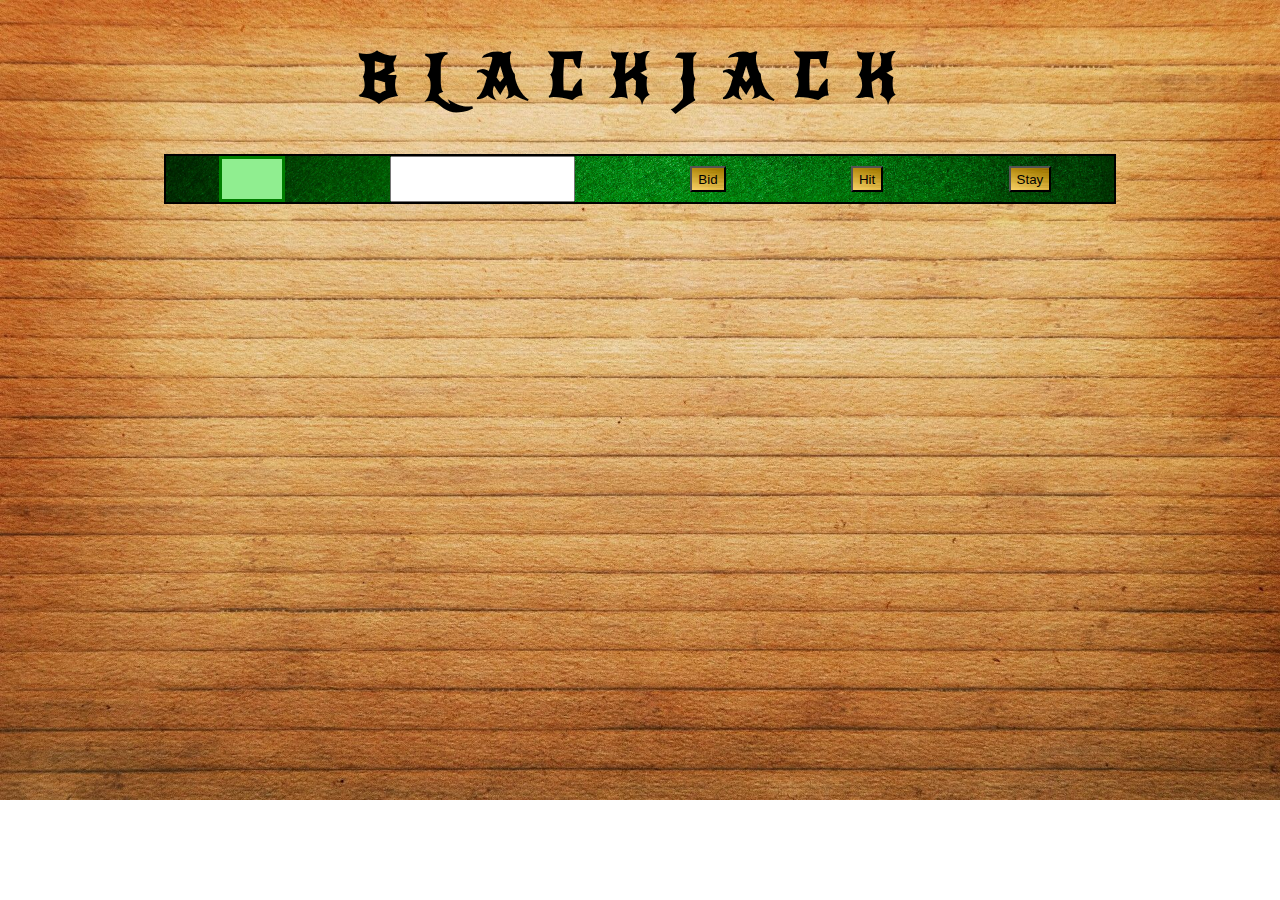
==== black-jack/index.html @ 33192a4c "buttons working" ====
<!DOCTYPE html>
<html lang="en" dir="ltr">
  <head>
    <meta charset="utf-8">
    <script src="https://code.jquery.com/jquery-3.3.1.min.js" charset="utf-8"></script>
    <script src="js/app.js" charset="utf-8"></script>
    <link rel="stylesheet" href="CSS/style.css">
    <link href="https://fonts.googleapis.com/css?family=New+Rocker" rel="stylesheet">
    <title>Blackjack-21</title>
  </head>
  <body>
    <h1>BLACKJACK</h1>
<!-- create a card table -->
<div class="flex-container">
<!-- create card placements -->
<div class = "flex-board">
<!-- create cards -->
  <!-- Hearts -->
<!-- <div class = "card-container">
  <div class = "card-red">
    <div class= "symbol-center">
      <div class = "symbol">
        &hearts;
      </div>
    </div>
    <div class ="value-container container-top">
      <div class="value-suit">
      &hearts;
      </div>
      <div class="value-number">
        A
      </div>
    </div>
    <div class ="value-container container-bottom">
      <div class="value-suit">
      &hearts;
      </div>
      <div class="value-number">
        A
      </div>
    </div>
  </div>
</div>
<div class = "card-container">
  <div class = "card-red">
    <div class= "symbol-center">
      <div class = "symbol">
        &hearts;
      </div>
    </div>
    <div class ="value-container container-top">
      <div class="value-suit">
      &hearts;
      </div>
      <div class="value-number">
        2
      </div>
    </div>
    <div class ="value-container container-bottom">
      <div class="value-suit">
      &hearts;
      </div>
      <div class="value-number">
        2
      </div>
    </div>
  </div>
</div>
<div class = "card-container">
  <div class = "card-red">
    <div class= "symbol-center">
      <div class = "symbol">
        &hearts;
      </div>
    </div>
    <div class ="value-container container-top">
      <div class="value-suit">
      &hearts;
      </div>
      <div class="value-number">
        3
      </div>
    </div>
    <div class ="value-container container-bottom">
      <div class="value-suit">
      &hearts;
      </div>
      <div class="value-number">
        3
      </div>
    </div>
  </div>
</div>
<div class = "card-container">
  <div class = "card-red">
    <div class= "symbol-center">
      <div class = "symbol">
        &hearts;
      </div>
    </div>
    <div class ="value-container container-top">
      <div class="value-suit">
      &hearts;
      </div>
      <div class="value-number">
        4
      </div>
    </div>
    <div class ="value-container container-bottom">
      <div class="value-suit">
      &hearts;
      </div>
      <div class="value-number">
        4
      </div>
    </div>
  </div>
</div>
<div class = "card-container">
  <div class = "card-red">
    <div class= "symbol-center">
      <div class = "symbol">
        &hearts;
      </div>
    </div>
    <div class ="value-container container-top">
      <div class="value-suit">
      &hearts;
      </div>
      <div class="value-number">
        5
      </div>
    </div>
    <div class ="value-container container-bottom">
      <div class="value-suit">
      &hearts;
      </div>
      <div class="value-number">
        5
      </div>
    </div>
  </div>
</div>
<div class = "card-container">
  <div class = "card-red">
    <div class= "symbol-center">
      <div class = "symbol">
        &hearts;
      </div>
    </div>
    <div class ="value-container container-top">
      <div class="value-suit">
      &hearts;
      </div>
      <div class="value-number">
        6
      </div>
    </div>
    <div class ="value-container container-bottom">
      <div class="value-suit">
      &hearts;
      </div>
      <div class="value-number">
        6
      </div>
    </div>
  </div>
</div>
<div class = "card-container">
  <div class = "card-red">
    <div class= "symbol-center">
      <div class = "symbol">
        &hearts;
      </div>
    </div>
    <div class ="value-container container-top">
      <div class="value-suit">
      &hearts;
      </div>
      <div class="value-number">
        7
      </div>
    </div>
    <div class ="value-container container-bottom">
      <div class="value-suit">
      &hearts;
      </div>
      <div class="value-number">
        7
      </div>
    </div>
  </div>
</div>
<div class = "card-container">
  <div class = "card-red">
    <div class= "symbol-center">
      <div class = "symbol">
        &hearts;
      </div>
    </div>
    <div class ="value-container container-top">
      <div class="value-suit">
      &hearts;
      </div>
      <div class="value-number">
        8
      </div>
    </div>
    <div class ="value-container container-bottom">
      <div class="value-suit">
      &hearts;
      </div>
      <div class="value-number">
        8
      </div>
    </div>
  </div>
</div>
<div class = "card-container">
  <div class = "card-red">
    <div class= "symbol-center">
      <div class = "symbol">
        &hearts;
      </div>
    </div>
    <div class ="value-container container-top">
      <div class="value-suit">
      &hearts;
      </div>
      <div class="value-number">
        9
      </div>
    </div>
    <div class ="value-container container-bottom">
      <div class="value-suit">
      &hearts;
      </div>
      <div class="value-number">
        9
      </div>
    </div>
  </div>
</div>
<div class = "card-container">
  <div class = "card-red">
    <div class= "symbol-center">
      <div class = "symbol">
        &hearts;
      </div>
    </div>
    <div class ="value-container container-top">
      <div class="value-suit num-10">
      &hearts;
      </div>
      <div class="value-number">
        10
      </div>
    </div>
    <div class ="value-container container-bottom">
      <div class="value-suit num-10">
      &hearts;
      </div>
      <div class="value-number">
        10
      </div>
    </div>
  </div>
</div>
<div class = "card-container">
  <div class = "card-red">
    <div class= "symbol-center">
      <div class = "symbol">
        &hearts;
      </div>
    </div>
    <div class ="value-container container-top">
      <div class="value-suit num-face">
      &hearts;
      </div>
      <div class="value-number">
        J
      </div>
    </div>
    <div class ="value-container container-bottom">
      <div class="value-suit num-face">
      &hearts;
      </div>
      <div class="value-number">
        J
      </div>
    </div>
  </div>
</div>
<div class = "card-container">
  <div class = "card-red">
    <div class= "symbol-center">
      <div class = "symbol">
        &hearts;
      </div>
    </div>
    <div class ="value-container container-top">
      <div class="value-suit num-face">
      &hearts;
      </div>
      <div class="value-number">
        Q
      </div>
    </div>
    <div class ="value-container container-bottom">
      <div class="value-suit num-face">
      &hearts;
      </div>
      <div class="value-number">
        Q
      </div>
    </div>
  </div>
</div>
<div class = "card-container">
  <div class = "card-red">
    <div class= "symbol-center">
      <div class = "symbol">
        &hearts;
      </div>
    </div>
    <div class ="value-container container-top">
      <div class="value-suit num-face">
      &hearts;
      </div>
      <div class="value-number">
        K
      </div>
    </div>
    <div class ="value-container container-bottom">
      <div class="value-suit num-face">
      &hearts;
      </div>
      <div class="value-number">
        K
      </div>
    </div>
  </div>
</div>
</div>
    Diamonds
<div class = "card-container">
  <div class = "card-red">
    <div class= "symbol-center">
      <div class = "symbol">
        &diams;
      </div>
    </div>
    <div class ="value-container container-top">
      <div class="value-suit num-face">
      &diams;
      </div>
      <div class="value-number">
        K
      </div>
    </div>
    <div class ="value-container container-bottom">
      <div class="value-suit num-face">
      &diams;
      </div>
      <div class="value-number">
        K
      </div>
    </div>
  </div>
</div>
</div>
<div class = "card-container">
  <div class = "card-red">
    <div class= "symbol-center">
      <div class = "symbol">
        &diams;
      </div>
    </div>
    <div class ="value-container container-top">
      <div class="value-suit num-face">
      &diams;
      </div>
      <div class="value-number">
        Q
      </div>
    </div>
    <div class ="value-container container-bottom">
      <div class="value-suit num-face">
      &diams;
      </div>
      <div class="value-number">
        Q
      </div>
    </div>
  </div>
</div>
</div>
<div class = "card-container">
  <div class = "card-red">
    <div class= "symbol-center">
      <div class = "symbol">
        &diams;
      </div>
    </div>
    <div class ="value-container container-top">
      <div class="value-suit num-face">
      &diams;
      </div>
      <div class="value-number">
        J
      </div>
    </div>
    <div class ="value-container container-bottom">
      <div class="value-suit num-face">
      &diams;
      </div>
      <div class="value-number">
        J
      </div>
    </div>
  </div>
</div>
</div>
<div class = "card-container">
  <div class = "card-red">
    <div class= "symbol-center">
      <div class = "symbol">
        &diams;
      </div>
    </div>
    <div class ="value-container container-top">
      <div class="value-suit num-10">
      &diams;
      </div>
      <div class="value-number">
        10
      </div>
    </div>
    <div class ="value-container container-bottom">
      <div class="value-suit num-10">
      &diams;
      </div>
      <div class="value-number">
        10
      </div>
    </div>
  </div>
</div>
</div>
<div class = "card-container">
  <div class = "card-red">
    <div class= "symbol-center">
      <div class = "symbol">
        &diams;
      </div>
    </div>
    <div class ="value-container container-top">
      <div class="value-suit">
      &diams;
      </div>
      <div class="value-number">
        9
      </div>
    </div>
    <div class ="value-container container-bottom">
      <div class="value-suit">
      &diams;
      </div>
      <div class="value-number">
        9
      </div>
    </div>
  </div>
</div>
<div class = "card-container">
  <div class = "card-red">
    <div class= "symbol-center">
      <div class = "symbol">
        &diams;
      </div>
    </div>
    <div class ="value-container container-top">
      <div class="value-suit">
      &diams;
      </div>
      <div class="value-number">
        8
      </div>
    </div>
    <div class ="value-container container-bottom">
      <div class="value-suit">
      &diams;
      </div>
      <div class="value-number">
        8
      </div>
    </div>
  </div>
</div>
<div class = "card-container">
  <div class = "card-red">
    <div class= "symbol-center">
      <div class = "symbol">
        &diams;
      </div>
    </div>
    <div class ="value-container container-top">
      <div class="value-suit">
      &diams;
      </div>
      <div class="value-number">
        7
      </div>
    </div>
    <div class ="value-container container-bottom">
      <div class="value-suit">
      &diams;
      </div>
      <div class="value-number">
        7
      </div>
    </div>
  </div>
</div>
<div class = "card-container">
  <div class = "card-red">
    <div class= "symbol-center">
      <div class = "symbol">
        &diams;
      </div>
    </div>
    <div class ="value-container container-top">
      <div class="value-suit">
      &diams;
      </div>
      <div class="value-number">
        6
      </div>
    </div>
    <div class ="value-container container-bottom">
      <div class="value-suit">
      &diams;
      </div>
      <div class="value-number">
        6
      </div>
    </div>
  </div>
</div>
<div class = "card-container">
  <div class = "card-red">
    <div class= "symbol-center">
      <div class = "symbol">
        &diams;
      </div>
    </div>
    <div class ="value-container container-top">
      <div class="value-suit">
      &diams;
      </div>
      <div class="value-number">
        5
      </div>
    </div>
    <div class ="value-container container-bottom">
      <div class="value-suit">
      &diams;
      </div>
      <div class="value-number">
        5
      </div>
    </div>
  </div>
</div>
<div class = "card-container">
  <div class = "card-red">
    <div class= "symbol-center">
      <div class = "symbol">
        &diams;
      </div>
    </div>
    <div class ="value-container container-top">
      <div class="value-suit">
      &diams;
      </div>
      <div class="value-number">
        4
      </div>
    </div>
    <div class ="value-container container-bottom">
      <div class="value-suit">
      &diams;
      </div>
      <div class="value-number">
        4
      </div>
    </div>
  </div>
</div>
<div class = "card-container">
  <div class = "card-red">
    <div class= "symbol-center">
      <div class = "symbol">
        &diams;
      </div>
    </div>
    <div class ="value-container container-top">
      <div class="value-suit">
      &diams;
      </div>
      <div class="value-number">
        3
      </div>
    </div>
    <div class ="value-container container-bottom">
      <div class="value-suit">
      &diams;
      </div>
      <div class="value-number">
        3
      </div>
    </div>
  </div>
</div>
<div class = "card-container">
  <div class = "card-red">
    <div class= "symbol-center">
      <div class = "symbol">
        &diams;
      </div>
    </div>
    <div class ="value-container container-top">
      <div class="value-suit">
      &diams;
      </div>
      <div class="value-number">
        2
      </div>
    </div>
    <div class ="value-container container-bottom">
      <div class="value-suit">
      &diams;
      </div>
      <div class="value-number">
        2
      </div>
    </div>
  </div>
</div>
<div class = "card-container">
  <div class = "card-red">
    <div class= "symbol-center">
      <div class = "symbol">
        &diams;
      </div>
    </div>
    <div class ="value-container container-top">
      <div class="value-suit">
      &diams;
      </div>
      <div class="value-number">
        A
      </div>
    </div>
    <div class ="value-container container-bottom">
      <div class="value-suit">
      &diams;
      </div>
      <div class="value-number">
        A
      </div>
    </div>
  </div>
</div>
Clubs
<div class = "card-container">
  <div class = "card-black">
    <div class= "symbol-center">
      <div class = "symbol">
        &clubs;
      </div>
    </div>
    <div class ="value-container container-top">
      <div class="value-suit num-face">
      &clubs;
      </div>
      <div class="value-number">
        K
      </div>
    </div>
    <div class ="value-container container-bottom">
      <div class="value-suit num-face">
      &clubs;
      </div>
      <div class="value-number">
        K
      </div>
    </div>
  </div>
</div>
</div>
<div class = "card-container">
  <div class = "card-black">
    <div class= "symbol-center">
      <div class = "symbol">
        &clubs;
      </div>
    </div>
    <div class ="value-container container-top">
      <div class="value-suit num-face">
      &clubs;
      </div>
      <div class="value-number">
        Q
      </div>
    </div>
    <div class ="value-container container-bottom">
      <div class="value-suit num-face">
      &clubs;
      </div>
      <div class="value-number">
        Q
      </div>
    </div>
  </div>
</div>
</div>
<div class = "card-container">
  <div class = "card-black">
    <div class= "symbol-center">
      <div class = "symbol">
        &clubs;
      </div>
    </div>
    <div class ="value-container container-top">
      <div class="value-suit num-face">
      &clubs;
      </div>
      <div class="value-number">
        J
      </div>
    </div>
    <div class ="value-container container-bottom">
      <div class="value-suit num-face">
      &clubs;
      </div>
      <div class="value-number">
        J
      </div>
    </div>
  </div>
</div>
</div>
<div class = "card-container">
  <div class = "card-black">
    <div class= "symbol-center">
      <div class = "symbol">
        &clubs;
      </div>
    </div>
    <div class ="value-container container-top">
      <div class="value-suit num-10">
        &clubs;
      </div>
      <div class="value-number">
        10
      </div>
    </div>
    <div class ="value-container container-bottom">
      <div class="value-suit num-10">
      &clubs;
      </div>
      <div class="value-number">
        10
      </div>
    </div>
  </div>
</div>
</div>
<div class = "card-container">
  <div class = "card-black">
    <div class= "symbol-center">
      <div class = "symbol">
        &clubs;
      </div>
    </div>
    <div class ="value-container container-top">
      <div class="value-suit">
      &clubs;
      </div>
      <div class="value-number">
        9
      </div>
    </div>
    <div class ="value-container container-bottom">
      <div class="value-suit">
      &clubs;
      </div>
      <div class="value-number">
        9
      </div>
    </div>
  </div>
</div>
<div class = "card-container">
  <div class = "card-black">
    <div class= "symbol-center">
      <div class = "symbol">
        &clubs;
      </div>
    </div>
    <div class ="value-container container-top">
      <div class="value-suit">
        &clubs;
      </div>
      <div class="value-number">
        8
      </div>
    </div>
    <div class ="value-container container-bottom">
      <div class="value-suit">
      &clubs;
      </div>
      <div class="value-number">
        8
      </div>
    </div>
  </div>
</div>
<div class = "card-container">
  <div class = "card-black">
    <div class= "symbol-center">
      <div class = "symbol">
        &clubs;
      </div>
    </div>
    <div class ="value-container container-top">
      <div class="value-suit">
      &clubs;
      </div>
      <div class="value-number">
        7
      </div>
    </div>
    <div class ="value-container container-bottom">
      <div class="value-suit">
      &clubs;
      </div>
      <div class="value-number">
        7
      </div>
    </div>
  </div>
</div>
<div class = "card-container">
  <div class = "card-black">
    <div class= "symbol-center">
      <div class = "symbol">
        &clubs;
      </div>
    </div>
    <div class ="value-container container-top">
      <div class="value-suit">
      &clubs;
      </div>
      <div class="value-number">
        6
      </div>
    </div>
    <div class ="value-container container-bottom">
      <div class="value-suit">
      &clubs;
      </div>
      <div class="value-number">
        6
      </div>
    </div>
  </div>
</div>
<div class = "card-container">
  <div class = "card-black">
    <div class= "symbol-center">
      <div class = "symbol">
        &clubs;
      </div>
    </div>
    <div class ="value-container container-top">
      <div class="value-suit">
      &clubs;
      </div>
      <div class="value-number">
        5
      </div>
    </div>
    <div class ="value-container container-bottom">
      <div class="value-suit">
      &clubs;
      </div>
      <div class="value-number">
        5
      </div>
    </div>
  </div>
</div>
<div class = "card-container">
  <div class = "card-black">
    <div class= "symbol-center">
      <div class = "symbol">
        &clubs;
      </div>
    </div>
    <div class ="value-container container-top">
      <div class="value-suit">
      &clubs;
      </div>
      <div class="value-number">
        4
      </div>
    </div>
    <div class ="value-container container-bottom">
      <div class="value-suit">
      &clubs;
      </div>
      <div class="value-number">
        4
      </div>
    </div>
  </div>
</div>
<div class = "card-container">
  <div class = "card-black">
    <div class= "symbol-center">
      <div class = "symbol">
        &clubs;
      </div>
    </div>
    <div class ="value-container container-top">
      <div class="value-suit">
      &clubs;
      </div>
      <div class="value-number">
        3
      </div>
    </div>
    <div class ="value-container container-bottom">
      <div class="value-suit">
      &clubs;
      </div>
      <div class="value-number">
        3
      </div>
    </div>
  </div>
</div>
<div class = "card-container">
  <div class = "card-black">
    <div class= "symbol-center">
      <div class = "symbol">
        &clubs;
      </div>
    </div>
    <div class ="value-container container-top">
      <div class="value-suit">
      &clubs;
      </div>
      <div class="value-number">
        2
      </div>
    </div>
    <div class ="value-container container-bottom">
      <div class="value-suit">
      &clubs;
      </div>
      <div class="value-number">
        2
      </div>
    </div>
  </div>
</div>
<div class = "card-container">
  <div class = "card-black">
    <div class= "symbol-center">
      <div class = "symbol">
        &clubs;
      </div>
    </div>
    <div class ="value-container container-top">
      <div class="value-suit">
      &clubs;
      </div>
      <div class="value-number">
        A
      </div>
    </div>
    <div class ="value-container container-bottom">
      <div class="value-suit">
      &clubs;
      </div>
      <div class="value-number">
        A
      </div>
    </div>
  </div>
</div>
Spades
<div class = "card-container">
  <div class = "card-black">
    <div class= "symbol-center">
      <div class = "symbol">
        &spades;
      </div>
    </div>
    <div class ="value-container container-top">
      <div class="value-suit num-face">
      &spades;
      </div>
      <div class="value-number">
        K
      </div>
    </div>
    <div class ="value-container container-bottom">
      <div class="value-suit num-face">
      &spades;
      </div>
      <div class="value-number">
        K
      </div>
    </div>
  </div>
</div>
</div>
<div class = "card-container">
  <div class = "card-black">
    <div class= "symbol-center">
      <div class = "symbol">
        &spades;
      </div>
    </div>
    <div class ="value-container container-top">
      <div class="value-suit num-face">
      &spades;
      </div>
      <div class="value-number">
        Q
      </div>
    </div>
    <div class ="value-container container-bottom">
      <div class="value-suit num-face">
      &spades;
      </div>
      <div class="value-number">
        Q
      </div>
    </div>
  </div>
</div>
</div>
<div class = "card-container">
  <div class = "card-black">
    <div class= "symbol-center">
      <div class = "symbol">
        &spades;
      </div>
    </div>
    <div class ="value-container container-top">
      <div class="value-suit num-face">
      &spades;
      </div>
      <div class="value-number">
        J
      </div>
    </div>
    <div class ="value-container container-bottom">
      <div class="value-suit num-face">
      &spades;
      </div>
      <div class="value-number">
        J
      </div>
    </div>
  </div>
</div>
</div>
<div class = "card-container">
  <div class = "card-black">
    <div class= "symbol-center">
      <div class = "symbol">
        &spades;
      </div>
    </div>
    <div class ="value-container container-top">
      <div class="value-suit num-10">
        &spades;
      </div>
      <div class="value-number">
        10
      </div>
    </div>
    <div class ="value-container container-bottom">
      <div class="value-suit num-10">
      &spades;
      </div>
      <div class="value-number">
        10
      </div>
    </div>
  </div>
</div>
</div>
<div class = "card-container">
  <div class = "card-black">
    <div class= "symbol-center">
      <div class = "symbol">
        &spades;
      </div>
    </div>
    <div class ="value-container container-top">
      <div class="value-suit">
      &spades;
      </div>
      <div class="value-number">
        9
      </div>
    </div>
    <div class ="value-container container-bottom">
      <div class="value-suit">
      &spades;
      </div>
      <div class="value-number">
        9
      </div>
    </div>
  </div>
</div>
<div class = "card-container">
  <div class = "card-black">
    <div class= "symbol-center">
      <div class = "symbol">
        &spades;
      </div>
    </div>
    <div class ="value-container container-top">
      <div class="value-suit">
        &spades;
      </div>
      <div class="value-number">
        8
      </div>
    </div>
    <div class ="value-container container-bottom">
      <div class="value-suit">
      &spades;
      </div>
      <div class="value-number">
        8
      </div>
    </div>
  </div>
</div>
<div class = "card-container">
  <div class = "card-black">
    <div class= "symbol-center">
      <div class = "symbol">
        &spades;
      </div>
    </div>
    <div class ="value-container container-top">
      <div class="value-suit">
      &spades;
      </div>
      <div class="value-number">
        7
      </div>
    </div>
    <div class ="value-container container-bottom">
      <div class="value-suit">
      &spades;
      </div>
      <div class="value-number">
        7
      </div>
    </div>
  </div>
</div>
<div class = "card-container">
  <div class = "card-black">
    <div class= "symbol-center">
      <div class = "symbol">
        &spades;
      </div>
    </div>
    <div class ="value-container container-top">
      <div class="value-suit">
      &spades;
      </div>
      <div class="value-number">
        6
      </div>
    </div>
    <div class ="value-container container-bottom">
      <div class="value-suit">
      &spades;
      </div>
      <div class="value-number">
        6
      </div>
    </div>
  </div>
</div>
<div class = "card-container">
  <div class = "card-black">
    <div class= "symbol-center">
      <div class = "symbol">
        &spades;
      </div>
    </div>
    <div class ="value-container container-top">
      <div class="value-suit">
      &spades;
      </div>
      <div class="value-number">
        5
      </div>
    </div>
    <div class ="value-container container-bottom">
      <div class="value-suit">
      &spades;
      </div>
      <div class="value-number">
        5
      </div>
    </div>
  </div>
</div>
<div class = "card-container">
  <div class = "card-black">
    <div class= "symbol-center">
      <div class = "symbol">
        &spades;
      </div>
    </div>
    <div class ="value-container container-top">
      <div class="value-suit">
      &spades;
      </div>
      <div class="value-number">
        4
      </div>
    </div>
    <div class ="value-container container-bottom">
      <div class="value-suit">
      &spades;
      </div>
      <div class="value-number">
        4
      </div>
    </div>
  </div>
</div>
<div class = "card-container">
  <div class = "card-black">
    <div class= "symbol-center">
      <div class = "symbol">
        &spades;
      </div>
    </div>
    <div class ="value-container container-top">
      <div class="value-suit">
      &spades;
      </div>
      <div class="value-number">
        3
      </div>
    </div>
    <div class ="value-container container-bottom">
      <div class="value-suit">
      &spades;
      </div>
      <div class="value-number">
        3
      </div>
    </div>
  </div>
</div>
<div class = "card-container">
  <div class = "card-black">
    <div class= "symbol-center">
      <div class = "symbol">
        &spades;
      </div>
    </div>
    <div class ="value-container container-top">
      <div class="value-suit">
      &spades;
      </div>
      <div class="value-number">
        2
      </div>
    </div>
    <div class ="value-container container-bottom">
      <div class="value-suit">
      &spades;
      </div>
      <div class="value-number">
        2
      </div>
    </div>
  </div>
</div>
<div class = "card-container">
  <div class = "card-black">
    <div class= "symbol-center">
      <div class = "symbol">
        &spades;
      </div>
    </div>
    <div class ="value-container container-top">
      <div class="value-suit">
      &spades;
      </div>
      <div class="value-number">
        A
      </div>
    </div>
    <div class ="value-container container-bottom">
      <div class="value-suit">
      &spades;
      </div>
      <div class="value-number">
        A
      </div>
    </div>
  </div>
</div>
</div>
</div> -->

    <!-- create money box -->
  <div class = "bank">
    <div id = "bank-box">
    </div>
  </div>
    <!-- create numerical text box -->
 <input type="number" min="1" id="bid-box"/>
    <!-- create bid button, hit button, stay button -->
  <button id="bid-btn">Bid</button> <button id="hit-btn">Hit</button> <button id="stay-btn">Stay</button>


  </body>
</html>
---- black-jack/CSS/style.css ----
body {
  background-image: url("images/wood.jpg");
  background-position: auto;
  background-repeat: no-repeat;
  background-size: cover;
}

h1 {
  font-family: 'New Rocker', cursive;
  font-size: 60px;
  text-align: center;
  color: black;
  letter-spacing: 25px;
  }

.flex-container {
  height: 75%;
  width: 75%;
  display: flex;
  background-image: url("images/tabletop.jpg");
  background-position: auto;
  background-repeat: no-repeat;
  background-size: cover;
  border: 2px solid;
  margin: auto;
}
.card-placement {
  width: 120px;
  height: 190px;
  border: 3px solid;
  border-color: black;
  display: flex;
  padding: auto;
  margin: 25px auto;
  background-image: url("images/goldcard.png");
  background-size: cover;
  background-position: auto;
  background-repeat: no-repeat;
  background-origin: padding-box;
  border-radius: 12.5px;
}

.flex-board {
  height: 100%;
  width: 1100px;
  padding: auto;
  margin: 0 auto;
  display: flex;
  flex-wrap: wrap;
  justify-content: space-around;
}

button {
  margin: 10px;
  background-image: url("images/gold2.jpg");
}

.card-container {
    position: absolute;
    top: 200px;
    left: 200px;
    background-color: white;
}

.card-red {
  width: 120px;
  height: 190px;
  border: 3px solid;
  border-color: black;
  border-radius: 12.5px;
  box-shadow: 2px 2px 1px black;
  background-image: url("images/gold2.jpg");
  background-position: center;
  background-repeat: no-repeat;
  background-size:cover;
  color: darkred;
}

.card-black {
  width: 120px;
  height: 190px;
  border: 3px solid;
  border-color: black;
  border-radius: 12.5px;
  box-shadow: 2px 2px 1px black;
  background-image: url("images/gold2.jpg");
  background-position: center;
  background-repeat: no-repeat;
  background-size:cover;
  color: black;
}

.symbol-center {
  width: 100px;
  height: 100px;
  position: absolute;
  left: 14px;
  top: 40px;
  size: 20px;
}

.symbol {
  font-size: 100px;
  text-align: center;
}

.value-container {

  position: absolute;
  width: 40px;
}

.container-top {
  top: 15px;
  left: 15px;
}

.container-bottom {
  bottom: 15px;
  right: 15px;
  transform: rotate(180deg);
}

.value-suit {
left: 20px;
position: absolute;
font-size: 20px;
}

.num-10{
  left: 35px;
  position: absolute;
  font-size: 20px;
}

.num-face {
  left: 25px;
  position: absolute;
  font-size: 20px;
}

.value-number {
  font-family: 'New Rocker', cursive;
  left: 0px;
  position: absolute;
  font-size: 35px;
}

.bank {
  border: 3px solid green;
  height: 40px;
  width: 60px;
}

#bank-box {
  height: 40px;
  width: 60px;
  background-color: lightgreen;
}
/* use animation to deal cards through,
prompt for how to play game,
*/
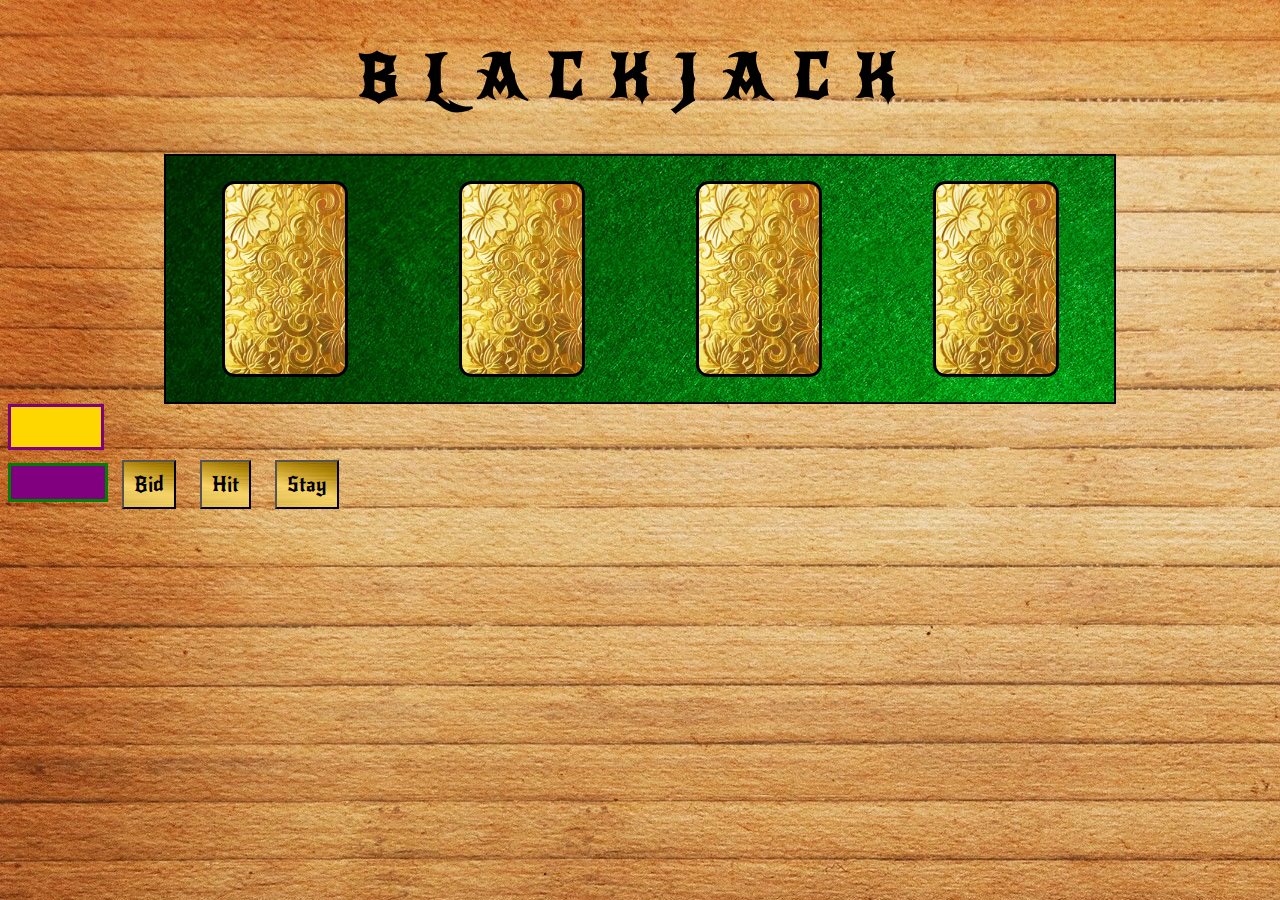
==== commit 08073627: "added style and bid button to work" ====
--- a/black-jack/index.html
+++ b/black-jack/index.html
@@ -13,1337 +13,27 @@
 <!-- create a card table -->
 <div class="flex-container">
 <!-- create card placements -->
-<div class = "flex-board">
+  <div class = "flex-board">
 <!-- create cards -->
-  <!-- Hearts -->
-<!-- <div class = "card-container">
-  <div class = "card-red">
-    <div class= "symbol-center">
-      <div class = "symbol">
-        &hearts;
-      </div>
-    </div>
-    <div class ="value-container container-top">
-      <div class="value-suit">
-      &hearts;
-      </div>
-      <div class="value-number">
-        A
-      </div>
-    </div>
-    <div class ="value-container container-bottom">
-      <div class="value-suit">
-      &hearts;
-      </div>
-      <div class="value-number">
-        A
-      </div>
+    <div class = "card-heart"></div>
+    <div class = "card-diamond"></div>
+    <div class = "card-spade"></div>
+    <div class = "card-club"></div>
+
     </div>
   </div>
 </div>
-<div class = "card-container">
-  <div class = "card-red">
-    <div class= "symbol-center">
-      <div class = "symbol">
-        &hearts;
-      </div>
-    </div>
-    <div class ="value-container container-top">
-      <div class="value-suit">
-      &hearts;
-      </div>
-      <div class="value-number">
-        2
-      </div>
-    </div>
-    <div class ="value-container container-bottom">
-      <div class="value-suit">
-      &hearts;
-      </div>
-      <div class="value-number">
-        2
-      </div>
-    </div>
-  </div>
-</div>
-<div class = "card-container">
-  <div class = "card-red">
-    <div class= "symbol-center">
-      <div class = "symbol">
-        &hearts;
-      </div>
-    </div>
-    <div class ="value-container container-top">
-      <div class="value-suit">
-      &hearts;
-      </div>
-      <div class="value-number">
-        3
-      </div>
-    </div>
-    <div class ="value-container container-bottom">
-      <div class="value-suit">
-      &hearts;
-      </div>
-      <div class="value-number">
-        3
-      </div>
-    </div>
-  </div>
-</div>
-<div class = "card-container">
-  <div class = "card-red">
-    <div class= "symbol-center">
-      <div class = "symbol">
-        &hearts;
-      </div>
-    </div>
-    <div class ="value-container container-top">
-      <div class="value-suit">
-      &hearts;
-      </div>
-      <div class="value-number">
-        4
-      </div>
-    </div>
-    <div class ="value-container container-bottom">
-      <div class="value-suit">
-      &hearts;
-      </div>
-      <div class="value-number">
-        4
-      </div>
-    </div>
-  </div>
-</div>
-<div class = "card-container">
-  <div class = "card-red">
-    <div class= "symbol-center">
-      <div class = "symbol">
-        &hearts;
-      </div>
-    </div>
-    <div class ="value-container container-top">
-      <div class="value-suit">
-      &hearts;
-      </div>
-      <div class="value-number">
-        5
-      </div>
-    </div>
-    <div class ="value-container container-bottom">
-      <div class="value-suit">
-      &hearts;
-      </div>
-      <div class="value-number">
-        5
-      </div>
-    </div>
-  </div>
-</div>
-<div class = "card-container">
-  <div class = "card-red">
-    <div class= "symbol-center">
-      <div class = "symbol">
-        &hearts;
-      </div>
-    </div>
-    <div class ="value-container container-top">
-      <div class="value-suit">
-      &hearts;
-      </div>
-      <div class="value-number">
-        6
-      </div>
-    </div>
-    <div class ="value-container container-bottom">
-      <div class="value-suit">
-      &hearts;
-      </div>
-      <div class="value-number">
-        6
-      </div>
-    </div>
-  </div>
-</div>
-<div class = "card-container">
-  <div class = "card-red">
-    <div class= "symbol-center">
-      <div class = "symbol">
-        &hearts;
-      </div>
-    </div>
-    <div class ="value-container container-top">
-      <div class="value-suit">
-      &hearts;
-      </div>
-      <div class="value-number">
-        7
-      </div>
-    </div>
-    <div class ="value-container container-bottom">
-      <div class="value-suit">
-      &hearts;
-      </div>
-      <div class="value-number">
-        7
-      </div>
-    </div>
-  </div>
-</div>
-<div class = "card-container">
-  <div class = "card-red">
-    <div class= "symbol-center">
-      <div class = "symbol">
-        &hearts;
-      </div>
-    </div>
-    <div class ="value-container container-top">
-      <div class="value-suit">
-      &hearts;
-      </div>
-      <div class="value-number">
-        8
-      </div>
-    </div>
-    <div class ="value-container container-bottom">
-      <div class="value-suit">
-      &hearts;
-      </div>
-      <div class="value-number">
-        8
-      </div>
-    </div>
-  </div>
-</div>
-<div class = "card-container">
-  <div class = "card-red">
-    <div class= "symbol-center">
-      <div class = "symbol">
-        &hearts;
-      </div>
-    </div>
-    <div class ="value-container container-top">
-      <div class="value-suit">
-      &hearts;
-      </div>
-      <div class="value-number">
-        9
-      </div>
-    </div>
-    <div class ="value-container container-bottom">
-      <div class="value-suit">
-      &hearts;
-      </div>
-      <div class="value-number">
-        9
-      </div>
-    </div>
-  </div>
-</div>
-<div class = "card-container">
-  <div class = "card-red">
-    <div class= "symbol-center">
-      <div class = "symbol">
-        &hearts;
-      </div>
-    </div>
-    <div class ="value-container container-top">
-      <div class="value-suit num-10">
-      &hearts;
-      </div>
-      <div class="value-number">
-        10
-      </div>
-    </div>
-    <div class ="value-container container-bottom">
-      <div class="value-suit num-10">
-      &hearts;
-      </div>
-      <div class="value-number">
-        10
-      </div>
-    </div>
-  </div>
-</div>
-<div class = "card-container">
-  <div class = "card-red">
-    <div class= "symbol-center">
-      <div class = "symbol">
-        &hearts;
-      </div>
-    </div>
-    <div class ="value-container container-top">
-      <div class="value-suit num-face">
-      &hearts;
-      </div>
-      <div class="value-number">
-        J
-      </div>
-    </div>
-    <div class ="value-container container-bottom">
-      <div class="value-suit num-face">
-      &hearts;
-      </div>
-      <div class="value-number">
-        J
-      </div>
-    </div>
-  </div>
-</div>
-<div class = "card-container">
-  <div class = "card-red">
-    <div class= "symbol-center">
-      <div class = "symbol">
-        &hearts;
-      </div>
-    </div>
-    <div class ="value-container container-top">
-      <div class="value-suit num-face">
-      &hearts;
-      </div>
-      <div class="value-number">
-        Q
-      </div>
-    </div>
-    <div class ="value-container container-bottom">
-      <div class="value-suit num-face">
-      &hearts;
-      </div>
-      <div class="value-number">
-        Q
-      </div>
-    </div>
-  </div>
-</div>
-<div class = "card-container">
-  <div class = "card-red">
-    <div class= "symbol-center">
-      <div class = "symbol">
-        &hearts;
-      </div>
-    </div>
-    <div class ="value-container container-top">
-      <div class="value-suit num-face">
-      &hearts;
-      </div>
-      <div class="value-number">
-        K
-      </div>
-    </div>
-    <div class ="value-container container-bottom">
-      <div class="value-suit num-face">
-      &hearts;
-      </div>
-      <div class="value-number">
-        K
-      </div>
-    </div>
-  </div>
-</div>
-</div>
-    Diamonds
-<div class = "card-container">
-  <div class = "card-red">
-    <div class= "symbol-center">
-      <div class = "symbol">
-        &diams;
-      </div>
-    </div>
-    <div class ="value-container container-top">
-      <div class="value-suit num-face">
-      &diams;
-      </div>
-      <div class="value-number">
-        K
-      </div>
-    </div>
-    <div class ="value-container container-bottom">
-      <div class="value-suit num-face">
-      &diams;
-      </div>
-      <div class="value-number">
-        K
-      </div>
-    </div>
-  </div>
-</div>
-</div>
-<div class = "card-container">
-  <div class = "card-red">
-    <div class= "symbol-center">
-      <div class = "symbol">
-        &diams;
-      </div>
-    </div>
-    <div class ="value-container container-top">
-      <div class="value-suit num-face">
-      &diams;
-      </div>
-      <div class="value-number">
-        Q
-      </div>
-    </div>
-    <div class ="value-container container-bottom">
-      <div class="value-suit num-face">
-      &diams;
-      </div>
-      <div class="value-number">
-        Q
-      </div>
-    </div>
-  </div>
-</div>
-</div>
-<div class = "card-container">
-  <div class = "card-red">
-    <div class= "symbol-center">
-      <div class = "symbol">
-        &diams;
-      </div>
-    </div>
-    <div class ="value-container container-top">
-      <div class="value-suit num-face">
-      &diams;
-      </div>
-      <div class="value-number">
-        J
-      </div>
-    </div>
-    <div class ="value-container container-bottom">
-      <div class="value-suit num-face">
-      &diams;
-      </div>
-      <div class="value-number">
-        J
-      </div>
-    </div>
-  </div>
-</div>
-</div>
-<div class = "card-container">
-  <div class = "card-red">
-    <div class= "symbol-center">
-      <div class = "symbol">
-        &diams;
-      </div>
-    </div>
-    <div class ="value-container container-top">
-      <div class="value-suit num-10">
-      &diams;
-      </div>
-      <div class="value-number">
-        10
-      </div>
-    </div>
-    <div class ="value-container container-bottom">
-      <div class="value-suit num-10">
-      &diams;
-      </div>
-      <div class="value-number">
-        10
-      </div>
-    </div>
-  </div>
-</div>
-</div>
-<div class = "card-container">
-  <div class = "card-red">
-    <div class= "symbol-center">
-      <div class = "symbol">
-        &diams;
-      </div>
-    </div>
-    <div class ="value-container container-top">
-      <div class="value-suit">
-      &diams;
-      </div>
-      <div class="value-number">
-        9
-      </div>
-    </div>
-    <div class ="value-container container-bottom">
-      <div class="value-suit">
-      &diams;
-      </div>
-      <div class="value-number">
-        9
-      </div>
-    </div>
-  </div>
-</div>
-<div class = "card-container">
-  <div class = "card-red">
-    <div class= "symbol-center">
-      <div class = "symbol">
-        &diams;
-      </div>
-    </div>
-    <div class ="value-container container-top">
-      <div class="value-suit">
-      &diams;
-      </div>
-      <div class="value-number">
-        8
-      </div>
-    </div>
-    <div class ="value-container container-bottom">
-      <div class="value-suit">
-      &diams;
-      </div>
-      <div class="value-number">
-        8
-      </div>
-    </div>
-  </div>
-</div>
-<div class = "card-container">
-  <div class = "card-red">
-    <div class= "symbol-center">
-      <div class = "symbol">
-        &diams;
-      </div>
-    </div>
-    <div class ="value-container container-top">
-      <div class="value-suit">
-      &diams;
-      </div>
-      <div class="value-number">
-        7
-      </div>
-    </div>
-    <div class ="value-container container-bottom">
-      <div class="value-suit">
-      &diams;
-      </div>
-      <div class="value-number">
-        7
-      </div>
-    </div>
-  </div>
-</div>
-<div class = "card-container">
-  <div class = "card-red">
-    <div class= "symbol-center">
-      <div class = "symbol">
-        &diams;
-      </div>
-    </div>
-    <div class ="value-container container-top">
-      <div class="value-suit">
-      &diams;
-      </div>
-      <div class="value-number">
-        6
-      </div>
-    </div>
-    <div class ="value-container container-bottom">
-      <div class="value-suit">
-      &diams;
-      </div>
-      <div class="value-number">
-        6
-      </div>
-    </div>
-  </div>
-</div>
-<div class = "card-container">
-  <div class = "card-red">
-    <div class= "symbol-center">
-      <div class = "symbol">
-        &diams;
-      </div>
-    </div>
-    <div class ="value-container container-top">
-      <div class="value-suit">
-      &diams;
-      </div>
-      <div class="value-number">
-        5
-      </div>
-    </div>
-    <div class ="value-container container-bottom">
-      <div class="value-suit">
-      &diams;
-      </div>
-      <div class="value-number">
-        5
-      </div>
-    </div>
-  </div>
-</div>
-<div class = "card-container">
-  <div class = "card-red">
-    <div class= "symbol-center">
-      <div class = "symbol">
-        &diams;
-      </div>
-    </div>
-    <div class ="value-container container-top">
-      <div class="value-suit">
-      &diams;
-      </div>
-      <div class="value-number">
-        4
-      </div>
-    </div>
-    <div class ="value-container container-bottom">
-      <div class="value-suit">
-      &diams;
-      </div>
-      <div class="value-number">
-        4
-      </div>
-    </div>
-  </div>
-</div>
-<div class = "card-container">
-  <div class = "card-red">
-    <div class= "symbol-center">
-      <div class = "symbol">
-        &diams;
-      </div>
-    </div>
-    <div class ="value-container container-top">
-      <div class="value-suit">
-      &diams;
-      </div>
-      <div class="value-number">
-        3
-      </div>
-    </div>
-    <div class ="value-container container-bottom">
-      <div class="value-suit">
-      &diams;
-      </div>
-      <div class="value-number">
-        3
-      </div>
-    </div>
-  </div>
-</div>
-<div class = "card-container">
-  <div class = "card-red">
-    <div class= "symbol-center">
-      <div class = "symbol">
-        &diams;
-      </div>
-    </div>
-    <div class ="value-container container-top">
-      <div class="value-suit">
-      &diams;
-      </div>
-      <div class="value-number">
-        2
-      </div>
-    </div>
-    <div class ="value-container container-bottom">
-      <div class="value-suit">
-      &diams;
-      </div>
-      <div class="value-number">
-        2
-      </div>
-    </div>
-  </div>
-</div>
-<div class = "card-container">
-  <div class = "card-red">
-    <div class= "symbol-center">
-      <div class = "symbol">
-        &diams;
-      </div>
-    </div>
-    <div class ="value-container container-top">
-      <div class="value-suit">
-      &diams;
-      </div>
-      <div class="value-number">
-        A
-      </div>
-    </div>
-    <div class ="value-container container-bottom">
-      <div class="value-suit">
-      &diams;
-      </div>
-      <div class="value-number">
-        A
-      </div>
-    </div>
-  </div>
-</div>
-Clubs
-<div class = "card-container">
-  <div class = "card-black">
-    <div class= "symbol-center">
-      <div class = "symbol">
-        &clubs;
-      </div>
-    </div>
-    <div class ="value-container container-top">
-      <div class="value-suit num-face">
-      &clubs;
-      </div>
-      <div class="value-number">
-        K
-      </div>
-    </div>
-    <div class ="value-container container-bottom">
-      <div class="value-suit num-face">
-      &clubs;
-      </div>
-      <div class="value-number">
-        K
-      </div>
-    </div>
-  </div>
-</div>
-</div>
-<div class = "card-container">
-  <div class = "card-black">
-    <div class= "symbol-center">
-      <div class = "symbol">
-        &clubs;
-      </div>
-    </div>
-    <div class ="value-container container-top">
-      <div class="value-suit num-face">
-      &clubs;
-      </div>
-      <div class="value-number">
-        Q
-      </div>
-    </div>
-    <div class ="value-container container-bottom">
-      <div class="value-suit num-face">
-      &clubs;
-      </div>
-      <div class="value-number">
-        Q
-      </div>
-    </div>
-  </div>
-</div>
-</div>
-<div class = "card-container">
-  <div class = "card-black">
-    <div class= "symbol-center">
-      <div class = "symbol">
-        &clubs;
-      </div>
-    </div>
-    <div class ="value-container container-top">
-      <div class="value-suit num-face">
-      &clubs;
-      </div>
-      <div class="value-number">
-        J
-      </div>
-    </div>
-    <div class ="value-container container-bottom">
-      <div class="value-suit num-face">
-      &clubs;
-      </div>
-      <div class="value-number">
-        J
-      </div>
-    </div>
-  </div>
-</div>
-</div>
-<div class = "card-container">
-  <div class = "card-black">
-    <div class= "symbol-center">
-      <div class = "symbol">
-        &clubs;
-      </div>
-    </div>
-    <div class ="value-container container-top">
-      <div class="value-suit num-10">
-        &clubs;
-      </div>
-      <div class="value-number">
-        10
-      </div>
-    </div>
-    <div class ="value-container container-bottom">
-      <div class="value-suit num-10">
-      &clubs;
-      </div>
-      <div class="value-number">
-        10
-      </div>
-    </div>
-  </div>
-</div>
-</div>
-<div class = "card-container">
-  <div class = "card-black">
-    <div class= "symbol-center">
-      <div class = "symbol">
-        &clubs;
-      </div>
-    </div>
-    <div class ="value-container container-top">
-      <div class="value-suit">
-      &clubs;
-      </div>
-      <div class="value-number">
-        9
-      </div>
-    </div>
-    <div class ="value-container container-bottom">
-      <div class="value-suit">
-      &clubs;
-      </div>
-      <div class="value-number">
-        9
-      </div>
-    </div>
-  </div>
-</div>
-<div class = "card-container">
-  <div class = "card-black">
-    <div class= "symbol-center">
-      <div class = "symbol">
-        &clubs;
-      </div>
-    </div>
-    <div class ="value-container container-top">
-      <div class="value-suit">
-        &clubs;
-      </div>
-      <div class="value-number">
-        8
-      </div>
-    </div>
-    <div class ="value-container container-bottom">
-      <div class="value-suit">
-      &clubs;
-      </div>
-      <div class="value-number">
-        8
-      </div>
-    </div>
-  </div>
-</div>
-<div class = "card-container">
-  <div class = "card-black">
-    <div class= "symbol-center">
-      <div class = "symbol">
-        &clubs;
-      </div>
-    </div>
-    <div class ="value-container container-top">
-      <div class="value-suit">
-      &clubs;
-      </div>
-      <div class="value-number">
-        7
-      </div>
-    </div>
-    <div class ="value-container container-bottom">
-      <div class="value-suit">
-      &clubs;
-      </div>
-      <div class="value-number">
-        7
-      </div>
-    </div>
-  </div>
-</div>
-<div class = "card-container">
-  <div class = "card-black">
-    <div class= "symbol-center">
-      <div class = "symbol">
-        &clubs;
-      </div>
-    </div>
-    <div class ="value-container container-top">
-      <div class="value-suit">
-      &clubs;
-      </div>
-      <div class="value-number">
-        6
-      </div>
-    </div>
-    <div class ="value-container container-bottom">
-      <div class="value-suit">
-      &clubs;
-      </div>
-      <div class="value-number">
-        6
-      </div>
-    </div>
-  </div>
-</div>
-<div class = "card-container">
-  <div class = "card-black">
-    <div class= "symbol-center">
-      <div class = "symbol">
-        &clubs;
-      </div>
-    </div>
-    <div class ="value-container container-top">
-      <div class="value-suit">
-      &clubs;
-      </div>
-      <div class="value-number">
-        5
-      </div>
-    </div>
-    <div class ="value-container container-bottom">
-      <div class="value-suit">
-      &clubs;
-      </div>
-      <div class="value-number">
-        5
-      </div>
-    </div>
-  </div>
-</div>
-<div class = "card-container">
-  <div class = "card-black">
-    <div class= "symbol-center">
-      <div class = "symbol">
-        &clubs;
-      </div>
-    </div>
-    <div class ="value-container container-top">
-      <div class="value-suit">
-      &clubs;
-      </div>
-      <div class="value-number">
-        4
-      </div>
-    </div>
-    <div class ="value-container container-bottom">
-      <div class="value-suit">
-      &clubs;
-      </div>
-      <div class="value-number">
-        4
-      </div>
-    </div>
-  </div>
-</div>
-<div class = "card-container">
-  <div class = "card-black">
-    <div class= "symbol-center">
-      <div class = "symbol">
-        &clubs;
-      </div>
-    </div>
-    <div class ="value-container container-top">
-      <div class="value-suit">
-      &clubs;
-      </div>
-      <div class="value-number">
-        3
-      </div>
-    </div>
-    <div class ="value-container container-bottom">
-      <div class="value-suit">
-      &clubs;
-      </div>
-      <div class="value-number">
-        3
-      </div>
-    </div>
-  </div>
-</div>
-<div class = "card-container">
-  <div class = "card-black">
-    <div class= "symbol-center">
-      <div class = "symbol">
-        &clubs;
-      </div>
-    </div>
-    <div class ="value-container container-top">
-      <div class="value-suit">
-      &clubs;
-      </div>
-      <div class="value-number">
-        2
-      </div>
-    </div>
-    <div class ="value-container container-bottom">
-      <div class="value-suit">
-      &clubs;
-      </div>
-      <div class="value-number">
-        2
-      </div>
-    </div>
-  </div>
-</div>
-<div class = "card-container">
-  <div class = "card-black">
-    <div class= "symbol-center">
-      <div class = "symbol">
-        &clubs;
-      </div>
-    </div>
-    <div class ="value-container container-top">
-      <div class="value-suit">
-      &clubs;
-      </div>
-      <div class="value-number">
-        A
-      </div>
-    </div>
-    <div class ="value-container container-bottom">
-      <div class="value-suit">
-      &clubs;
-      </div>
-      <div class="value-number">
-        A
-      </div>
-    </div>
-  </div>
-</div>
-Spades
-<div class = "card-container">
-  <div class = "card-black">
-    <div class= "symbol-center">
-      <div class = "symbol">
-        &spades;
-      </div>
-    </div>
-    <div class ="value-container container-top">
-      <div class="value-suit num-face">
-      &spades;
-      </div>
-      <div class="value-number">
-        K
-      </div>
-    </div>
-    <div class ="value-container container-bottom">
-      <div class="value-suit num-face">
-      &spades;
-      </div>
-      <div class="value-number">
-        K
-      </div>
-    </div>
-  </div>
-</div>
-</div>
-<div class = "card-container">
-  <div class = "card-black">
-    <div class= "symbol-center">
-      <div class = "symbol">
-        &spades;
-      </div>
-    </div>
-    <div class ="value-container container-top">
-      <div class="value-suit num-face">
-      &spades;
-      </div>
-      <div class="value-number">
-        Q
-      </div>
-    </div>
-    <div class ="value-container container-bottom">
-      <div class="value-suit num-face">
-      &spades;
-      </div>
-      <div class="value-number">
-        Q
-      </div>
-    </div>
-  </div>
-</div>
-</div>
-<div class = "card-container">
-  <div class = "card-black">
-    <div class= "symbol-center">
-      <div class = "symbol">
-        &spades;
-      </div>
-    </div>
-    <div class ="value-container container-top">
-      <div class="value-suit num-face">
-      &spades;
-      </div>
-      <div class="value-number">
-        J
-      </div>
-    </div>
-    <div class ="value-container container-bottom">
-      <div class="value-suit num-face">
-      &spades;
-      </div>
-      <div class="value-number">
-        J
-      </div>
-    </div>
-  </div>
-</div>
-</div>
-<div class = "card-container">
-  <div class = "card-black">
-    <div class= "symbol-center">
-      <div class = "symbol">
-        &spades;
-      </div>
-    </div>
-    <div class ="value-container container-top">
-      <div class="value-suit num-10">
-        &spades;
-      </div>
-      <div class="value-number">
-        10
-      </div>
-    </div>
-    <div class ="value-container container-bottom">
-      <div class="value-suit num-10">
-      &spades;
-      </div>
-      <div class="value-number">
-        10
-      </div>
-    </div>
-  </div>
-</div>
-</div>
-<div class = "card-container">
-  <div class = "card-black">
-    <div class= "symbol-center">
-      <div class = "symbol">
-        &spades;
-      </div>
-    </div>
-    <div class ="value-container container-top">
-      <div class="value-suit">
-      &spades;
-      </div>
-      <div class="value-number">
-        9
-      </div>
-    </div>
-    <div class ="value-container container-bottom">
-      <div class="value-suit">
-      &spades;
-      </div>
-      <div class="value-number">
-        9
-      </div>
-    </div>
-  </div>
-</div>
-<div class = "card-container">
-  <div class = "card-black">
-    <div class= "symbol-center">
-      <div class = "symbol">
-        &spades;
-      </div>
-    </div>
-    <div class ="value-container container-top">
-      <div class="value-suit">
-        &spades;
-      </div>
-      <div class="value-number">
-        8
-      </div>
-    </div>
-    <div class ="value-container container-bottom">
-      <div class="value-suit">
-      &spades;
-      </div>
-      <div class="value-number">
-        8
-      </div>
-    </div>
-  </div>
-</div>
-<div class = "card-container">
-  <div class = "card-black">
-    <div class= "symbol-center">
-      <div class = "symbol">
-        &spades;
-      </div>
-    </div>
-    <div class ="value-container container-top">
-      <div class="value-suit">
-      &spades;
-      </div>
-      <div class="value-number">
-        7
-      </div>
-    </div>
-    <div class ="value-container container-bottom">
-      <div class="value-suit">
-      &spades;
-      </div>
-      <div class="value-number">
-        7
-      </div>
-    </div>
-  </div>
-</div>
-<div class = "card-container">
-  <div class = "card-black">
-    <div class= "symbol-center">
-      <div class = "symbol">
-        &spades;
-      </div>
-    </div>
-    <div class ="value-container container-top">
-      <div class="value-suit">
-      &spades;
-      </div>
-      <div class="value-number">
-        6
-      </div>
-    </div>
-    <div class ="value-container container-bottom">
-      <div class="value-suit">
-      &spades;
-      </div>
-      <div class="value-number">
-        6
-      </div>
-    </div>
-  </div>
-</div>
-<div class = "card-container">
-  <div class = "card-black">
-    <div class= "symbol-center">
-      <div class = "symbol">
-        &spades;
-      </div>
-    </div>
-    <div class ="value-container container-top">
-      <div class="value-suit">
-      &spades;
-      </div>
-      <div class="value-number">
-        5
-      </div>
-    </div>
-    <div class ="value-container container-bottom">
-      <div class="value-suit">
-      &spades;
-      </div>
-      <div class="value-number">
-        5
-      </div>
-    </div>
-  </div>
-</div>
-<div class = "card-container">
-  <div class = "card-black">
-    <div class= "symbol-center">
-      <div class = "symbol">
-        &spades;
-      </div>
-    </div>
-    <div class ="value-container container-top">
-      <div class="value-suit">
-      &spades;
-      </div>
-      <div class="value-number">
-        4
-      </div>
-    </div>
-    <div class ="value-container container-bottom">
-      <div class="value-suit">
-      &spades;
-      </div>
-      <div class="value-number">
-        4
-      </div>
-    </div>
-  </div>
-</div>
-<div class = "card-container">
-  <div class = "card-black">
-    <div class= "symbol-center">
-      <div class = "symbol">
-        &spades;
-      </div>
-    </div>
-    <div class ="value-container container-top">
-      <div class="value-suit">
-      &spades;
-      </div>
-      <div class="value-number">
-        3
-      </div>
-    </div>
-    <div class ="value-container container-bottom">
-      <div class="value-suit">
-      &spades;
-      </div>
-      <div class="value-number">
-        3
-      </div>
-    </div>
-  </div>
-</div>
-<div class = "card-container">
-  <div class = "card-black">
-    <div class= "symbol-center">
-      <div class = "symbol">
-        &spades;
-      </div>
-    </div>
-    <div class ="value-container container-top">
-      <div class="value-suit">
-      &spades;
-      </div>
-      <div class="value-number">
-        2
-      </div>
-    </div>
-    <div class ="value-container container-bottom">
-      <div class="value-suit">
-      &spades;
-      </div>
-      <div class="value-number">
-        2
-      </div>
-    </div>
-  </div>
-</div>
-<div class = "card-container">
-  <div class = "card-black">
-    <div class= "symbol-center">
-      <div class = "symbol">
-        &spades;
-      </div>
-    </div>
-    <div class ="value-container container-top">
-      <div class="value-suit">
-      &spades;
-      </div>
-      <div class="value-number">
-        A
-      </div>
-    </div>
-    <div class ="value-container container-bottom">
-      <div class="value-suit">
-      &spades;
-      </div>
-      <div class="value-number">
-        A
-      </div>
-    </div>
-  </div>
-</div>
-</div>
-</div> -->
+
 
     <!-- create money box -->
-  <div class = "bank">
+
     <div id = "bank-box">
-    </div>
+      <label id= "bank"></label>
   </div>
     <!-- create numerical text box -->
- <input type="number" min="1" id="bid-box"/>
+ <input ondrop="number" min="1" id="bid-box"/>
     <!-- create bid button, hit button, stay button -->
-  <button id="bid-btn">Bid</button> <button id="hit-btn">Hit</button> <button id="stay-btn">Stay</button>
+  <button id="bid-btn" onclick="getAccount()">Bid</button> <button id="hit-btn">Hit</button> <button id="stay-btn">Stay</button>
 
 
   </body>
--- a/black-jack/CSS/style.css
+++ b/black-jack/CSS/style.css
@@ -2,7 +2,7 @@
   background-image: url("images/wood.jpg");
   background-position: auto;
   background-repeat: no-repeat;
-  background-size: cover;
+  background-size: cover auto;
 }
 
 h1 {
@@ -20,11 +20,11 @@
   background-image: url("images/tabletop.jpg");
   background-position: auto;
   background-repeat: no-repeat;
-  background-size: cover;
+  background-size: cover auto;
   border: 2px solid;
   margin: auto;
 }
-.card-placement {
+.card-heart {
   width: 120px;
   height: 190px;
   border: 3px solid;
@@ -32,14 +32,70 @@
   display: flex;
   padding: auto;
   margin: 25px auto;
+  background-color: white;
   background-image: url("images/goldcard.png");
   background-size: cover;
   background-position: auto;
   background-repeat: no-repeat;
   background-origin: padding-box;
   border-radius: 12.5px;
+  color: red;
+  font-size: 25px;
 }
-
+.card-spade {
+  width: 120px;
+  height: 190px;
+  border: 3px solid;
+  border-color: black;
+  display: flex;
+  padding: auto;
+  margin: 25px auto;
+  background-color: white;
+  background-image: url("images/goldcard.png");
+  background-size: cover;
+  background-position: auto;
+  background-repeat: no-repeat;
+  background-origin: padding-box;
+  border-radius: 12.5px;
+  color: black;
+  font-size: 25px;
+}
+.card-club {
+  width: 120px;
+  height: 190px;
+  border: 3px solid;
+  border-color: black;
+  display: flex;
+  padding: auto;
+  margin: 25px auto;
+  background-color: white;
+  background-image: url("images/goldcard.png");
+  background-size: cover;
+  background-position: auto;
+  background-repeat: no-repeat;
+  background-origin: padding-box;
+  border-radius: 12.5px;
+  color: black;
+  font-size: 25px;
+}
+.card-diamond {
+  width: 120px;
+  height: 190px;
+  border: 3px solid;
+  border-color: black;
+  display: flex;
+  padding: auto;
+  margin: 25px auto;
+  background-color: white;
+  background-image: url("images/goldcard.png");
+  background-size: cover;
+  background-position: auto;
+  background-repeat: no-repeat;
+  background-origin: padding-box;
+  border-radius: 12.5px;
+  color: red;
+  font-size: 25px;
+}
 .flex-board {
   height: 100%;
   width: 1100px;
@@ -51,112 +107,34 @@
 }
 
 button {
+  font-family: 'New Rocker', cursive;
+  font-size: 20px;
+  padding: 10px;
   margin: 10px;
   background-image: url("images/gold2.jpg");
 }
 
-.card-container {
-    position: absolute;
-    top: 200px;
-    left: 200px;
-    background-color: white;
+#bank-box {
+  height: 40px;
+  width: 90px;
+  background-color: gold;
+  border: 3px solid purple;
+  font-family: 'New Rocker', cursive;
+  font-size: 25px;
+  color: green;
+
 }
 
-.card-red {
-  width: 120px;
-  height: 190px;
-  border: 3px solid;
-  border-color: black;
-  border-radius: 12.5px;
-  box-shadow: 2px 2px 1px black;
-  background-image: url("images/gold2.jpg");
-  background-position: center;
-  background-repeat: no-repeat;
-  background-size:cover;
-  color: darkred;
+#bid-box {
+  background-color: purple;
+  font-family: 'New Rocker', cursive;
+  font-size: 25px;
+  width: 90px;
+  color: gold;
+  border: 3px solid green;
 }
 
-.card-black {
-  width: 120px;
-  height: 190px;
-  border: 3px solid;
-  border-color: black;
-  border-radius: 12.5px;
-  box-shadow: 2px 2px 1px black;
-  background-image: url("images/gold2.jpg");
-  background-position: center;
-  background-repeat: no-repeat;
-  background-size:cover;
-  color: black;
-}
 
-.symbol-center {
-  width: 100px;
-  height: 100px;
-  position: absolute;
-  left: 14px;
-  top: 40px;
-  size: 20px;
-}
-
-.symbol {
-  font-size: 100px;
-  text-align: center;
-}
-
-.value-container {
-
-  position: absolute;
-  width: 40px;
-}
-
-.container-top {
-  top: 15px;
-  left: 15px;
-}
-
-.container-bottom {
-  bottom: 15px;
-  right: 15px;
-  transform: rotate(180deg);
-}
-
-.value-suit {
-left: 20px;
-position: absolute;
-font-size: 20px;
-}
-
-.num-10{
-  left: 35px;
-  position: absolute;
-  font-size: 20px;
-}
-
-.num-face {
-  left: 25px;
-  position: absolute;
-  font-size: 20px;
-}
-
-.value-number {
-  font-family: 'New Rocker', cursive;
-  left: 0px;
-  position: absolute;
-  font-size: 35px;
-}
-
-.bank {
-  border: 3px solid green;
-  height: 40px;
-  width: 60px;
-}
-
-#bank-box {
-  height: 40px;
-  width: 60px;
-  background-color: lightgreen;
-}
 /* use animation to deal cards through,
 prompt for how to play game,
 */
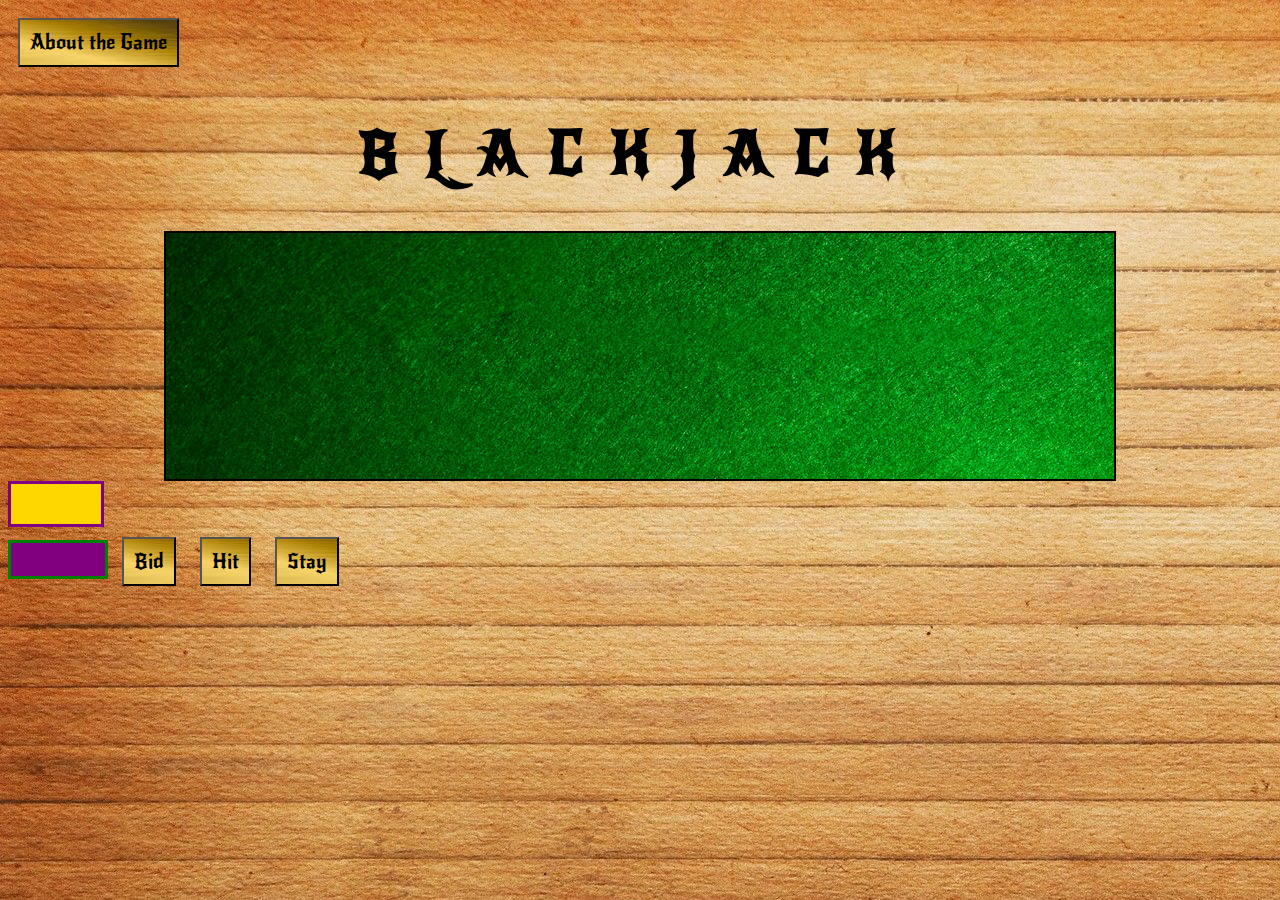
==== commit 2caab1fb: "added modal and fixed game" ====
--- a/black-jack/index.html
+++ b/black-jack/index.html
@@ -9,6 +9,17 @@
     <title>Blackjack-21</title>
   </head>
   <body>
+    <button id = "openModel">About the Game</button>
+    <div id="modal">
+      <div id ="modal-texbox">
+        <a id="close" href="#">Close</a>
+          <p> <h2>Welcome to Blackjack</h2> 
+          In order to win the game you must not reach $0 in your account. The way the game is played is by adding your cards together but the value they have, for instance 2 is equal to 2, 3 is equal to 3 and so forth. The only numbers that are different is J, Q, and K they all have a value of 10 and the Ace has a value of 11/1.</p>
+        <p> <h1>WARNING!</h1> Please bet at your own risk on how much you spend you may fear the consiquences of losing your own money</p>
+
+      </div>
+    </div>
+
     <h1>BLACKJACK</h1>
 <!-- create a card table -->
 <div class="flex-container">
--- a/black-jack/CSS/style.css
+++ b/black-jack/CSS/style.css
@@ -3,6 +3,31 @@
   background-position: auto;
   background-repeat: no-repeat;
   background-size: cover auto;
+}
+
+#modal {
+  background-color: rgba(0, 0, 0, 0.4);
+  position: fixed;
+  top: 0;
+  left: 0;
+  height: 100%;
+  width: 100%;
+  z-index: 1;
+  overflow: auto;
+  display: none;
+}
+
+#modal-texbox {
+  background-color: purple;
+  height: 400px;
+  width: 550px;
+  border-radius: 2px;
+  margin: 150px auto;
+  box-shadow: 0 2px 2px rgba(0,0,0,0.4);
+  padding: 2%;
+  line-height: 120%;
+  border: 3px solid gold;
+  color: white;
 }
 
 h1 {
@@ -135,6 +160,15 @@
 }
 
 
+h2 {
+  font-family: 'New Rocker', cursive;
+  font-size: 50px;
+  color: black;
+}
+
+a{
+  color: white;
+}
 /* use animation to deal cards through,
 prompt for how to play game,
 */
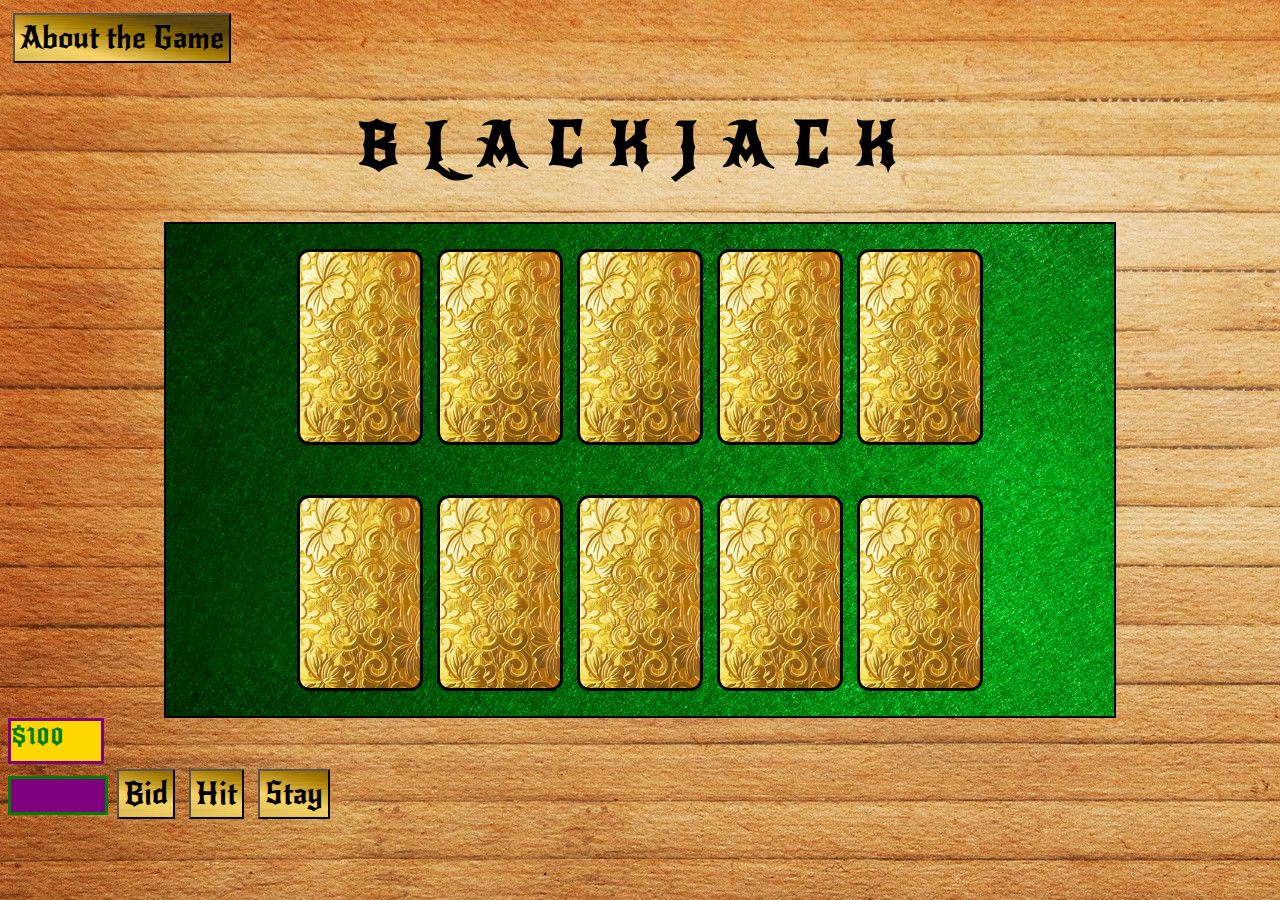
==== commit 7ae56bbe: "added functions to buttons and game works" ====
--- a/black-jack/index.html
+++ b/black-jack/index.html
@@ -13,7 +13,7 @@
     <div id="modal">
       <div id ="modal-texbox">
         <a id="close" href="#">Close</a>
-          <p> <h2>Welcome to Blackjack</h2> 
+          <p> <h2>Welcome to Blackjack</h2>
           In order to win the game you must not reach $0 in your account. The way the game is played is by adding your cards together but the value they have, for instance 2 is equal to 2, 3 is equal to 3 and so forth. The only numbers that are different is J, Q, and K they all have a value of 10 and the Ace has a value of 11/1.</p>
         <p> <h1>WARNING!</h1> Please bet at your own risk on how much you spend you may fear the consiquences of losing your own money</p>
 
@@ -26,25 +26,32 @@
 <!-- create card placements -->
   <div class = "flex-board">
 <!-- create cards -->
-    <div class = "card-heart"></div>
-    <div class = "card-diamond"></div>
-    <div class = "card-spade"></div>
-    <div class = "card-club"></div>
+  <div class = "card-placement"></div>
+  <div class = "card-placement"></div>
+  <div class = "card-placement"></div>
+  <div class = "card-placement"></div>
+  <div class = "card-placement"></div>
+  <div class = "card-placement"></div>
+  <div class = "card-placement"></div>
+  <div class = "card-placement"></div>
+  <div class = "card-placement"></div>
+  <div class = "card-placement"></div>
+
 
     </div>
   </div>
+  <div id = "bank-box">
+    <label id= "bank">$100</label>
+  </div>
+  <input ondrop="number" min="1" id="bid-box"/>
+  <button id="bid-btn" onclick="getAccount()">Bid</button> <button id="hit-btn">Hit</button> <button id="stay-btn">Stay</button>
 </div>
 
 
     <!-- create money box -->
 
-    <div id = "bank-box">
-      <label id= "bank"></label>
-  </div>
     <!-- create numerical text box -->
- <input ondrop="number" min="1" id="bid-box"/>
     <!-- create bid button, hit button, stay button -->
-  <button id="bid-btn" onclick="getAccount()">Bid</button> <button id="hit-btn">Hit</button> <button id="stay-btn">Stay</button>
 
 
   </body>
--- a/black-jack/CSS/style.css
+++ b/black-jack/CSS/style.css
@@ -49,7 +49,8 @@
   border: 2px solid;
   margin: auto;
 }
-.card-heart {
+
+.card-placement {
   width: 120px;
   height: 190px;
   border: 3px solid;
@@ -57,73 +58,18 @@
   display: flex;
   padding: auto;
   margin: 25px auto;
-  background-color: white;
   background-image: url("images/goldcard.png");
   background-size: cover;
   background-position: auto;
   background-repeat: no-repeat;
   background-origin: padding-box;
   border-radius: 12.5px;
-  color: red;
   font-size: 25px;
 }
-.card-spade {
-  width: 120px;
-  height: 190px;
-  border: 3px solid;
-  border-color: black;
-  display: flex;
-  padding: auto;
-  margin: 25px auto;
-  background-color: white;
-  background-image: url("images/goldcard.png");
-  background-size: cover;
-  background-position: auto;
-  background-repeat: no-repeat;
-  background-origin: padding-box;
-  border-radius: 12.5px;
-  color: black;
-  font-size: 25px;
-}
-.card-club {
-  width: 120px;
-  height: 190px;
-  border: 3px solid;
-  border-color: black;
-  display: flex;
-  padding: auto;
-  margin: 25px auto;
-  background-color: white;
-  background-image: url("images/goldcard.png");
-  background-size: cover;
-  background-position: auto;
-  background-repeat: no-repeat;
-  background-origin: padding-box;
-  border-radius: 12.5px;
-  color: black;
-  font-size: 25px;
-}
-.card-diamond {
-  width: 120px;
-  height: 190px;
-  border: 3px solid;
-  border-color: black;
-  display: flex;
-  padding: auto;
-  margin: 25px auto;
-  background-color: white;
-  background-image: url("images/goldcard.png");
-  background-size: cover;
-  background-position: auto;
-  background-repeat: no-repeat;
-  background-origin: padding-box;
-  border-radius: 12.5px;
-  color: red;
-  font-size: 25px;
-}
+
 .flex-board {
   height: 100%;
-  width: 1100px;
+  width: 700px;
   padding: auto;
   margin: 0 auto;
   display: flex;
@@ -133,9 +79,9 @@
 
 button {
   font-family: 'New Rocker', cursive;
-  font-size: 20px;
-  padding: 10px;
-  margin: 10px;
+  font-size: 30px;
+  padding: 5px;
+  margin: 5px;
   background-image: url("images/gold2.jpg");
 }
 
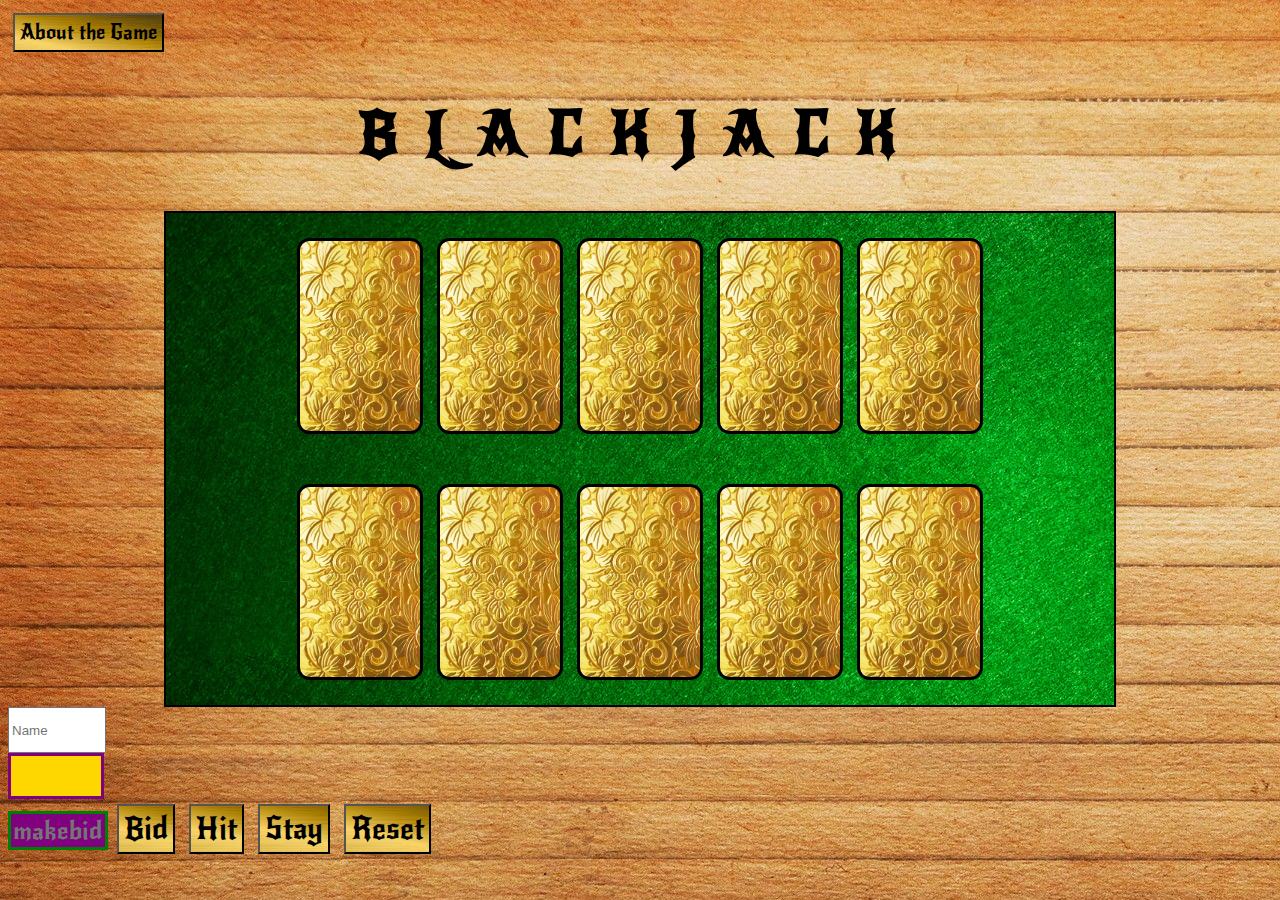
==== commit 9002863e: "adding money and fixing my coding" ====
--- a/black-jack/index.html
+++ b/black-jack/index.html
@@ -10,22 +10,22 @@
   </head>
   <body>
     <button id = "openModel">About the Game</button>
-    <div id="modal">
-      <div id ="modal-texbox">
-        <a id="close" href="#">Close</a>
-          <p> <h2>Welcome to Blackjack</h2>
-          In order to win the game you must not reach $0 in your account. The way the game is played is by adding your cards together but the value they have, for instance 2 is equal to 2, 3 is equal to 3 and so forth. The only numbers that are different is J, Q, and K they all have a value of 10 and the Ace has a value of 11/1.</p>
-        <p> <h1>WARNING!</h1> Please bet at your own risk on how much you spend you may fear the consiquences of losing your own money</p>
+      <div id="modal">
+        <div id ="modal-texbox">
+          <div id = "modal-btn-bottom"><button id="close">Close</button>
+            <p> <h2>Welcome to Blackjack</h2>
+              In order to win the game you must not reach $0 in your account. The way the game is played is by adding your cards together but the value they have, for instance 2 is equal to 2, 3 is equal to 3 and so forth. The only numbers that are different is J, Q, and K they all have a value of 10 and the Ace has a value of 11/1.</p>
+              <p> <h1>WARNING!</h1> Please bet at your own risk on how much you spend you may fear the consiquences of losing your own money</p>
 
+          </div>
+        </div>
       </div>
-    </div>
-
     <h1>BLACKJACK</h1>
-<!-- create a card table -->
-<div class="flex-container">
-<!-- create card placements -->
+    <!-- create a card table -->
+  <div class="flex-container">
+    <!-- create card placements -->
   <div class = "flex-board">
-<!-- create cards -->
+    <!-- create cards -->
   <div class = "card-placement"></div>
   <div class = "card-placement"></div>
   <div class = "card-placement"></div>
@@ -37,15 +37,19 @@
   <div class = "card-placement"></div>
   <div class = "card-placement"></div>
 
+  </div>
+  </div>
+  <input type="text" placeholder="Name"/ id="name">
 
+    <div id = "bank-box">
+      <div id= "bank"></div>
     </div>
-  </div>
-  <div id = "bank-box">
-    <label id= "bank">$100</label>
-  </div>
-  <input ondrop="number" min="1" id="bid-box"/>
-  <button id="bid-btn" onclick="getAccount()">Bid</button> <button id="hit-btn">Hit</button> <button id="stay-btn">Stay</button>
-</div>
+    <input type="text" id="bid-box" placeholder="makebid"/>
+    <button id="bid-btn">Bid</button>
+    <button id="hit-btn">Hit</button>
+    <button id="stay-btn">Stay</button>
+    <button id='reset-btn'>Reset</button>
+
 
 
     <!-- create money box -->
--- a/black-jack/CSS/style.css
+++ b/black-jack/CSS/style.css
@@ -15,6 +15,14 @@
   z-index: 1;
   overflow: auto;
   display: none;
+}
+
+#openModel{
+  font-size: 20px;
+}
+
+#close {
+  font-size: 20px;
 }
 
 #modal-texbox {
@@ -107,13 +115,15 @@
 
 
 h2 {
+  font-size: 50px;
   font-family: 'New Rocker', cursive;
-  font-size: 50px;
   color: black;
 }
 
-a{
-  color: white;
+#name {
+  height: 40px;
+  width: 90px;
+  
 }
 /* use animation to deal cards through,
 prompt for how to play game,
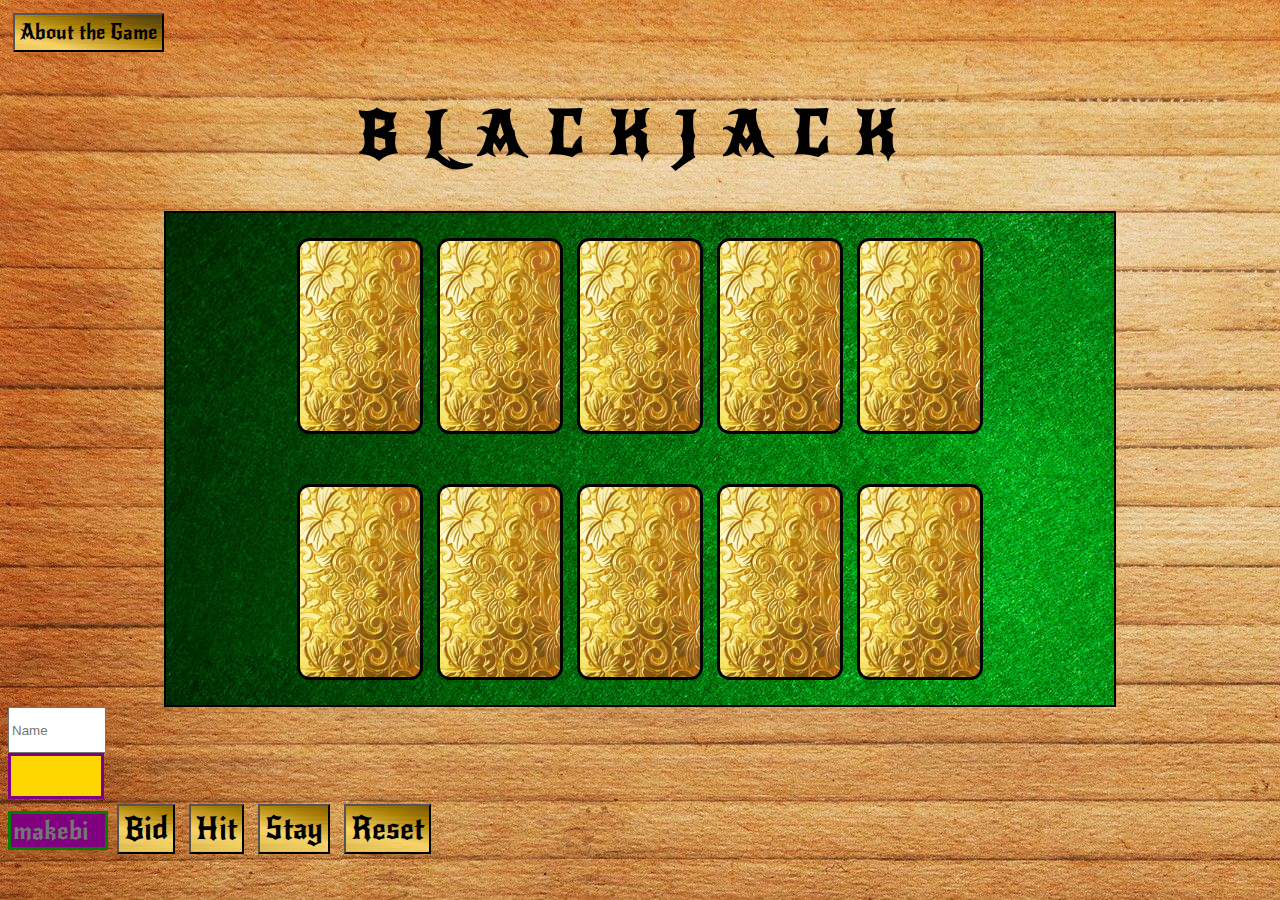
==== commit 1b6c1eff: "working on money" ====
--- a/black-jack/index.html
+++ b/black-jack/index.html
@@ -26,16 +26,16 @@
     <!-- create card placements -->
   <div class = "flex-board">
     <!-- create cards -->
-  <div class = "card-placement"></div>
-  <div class = "card-placement"></div>
-  <div class = "card-placement"></div>
-  <div class = "card-placement"></div>
-  <div class = "card-placement"></div>
-  <div class = "card-placement"></div>
-  <div class = "card-placement"></div>
-  <div class = "card-placement"></div>
-  <div class = "card-placement"></div>
-  <div class = "card-placement"></div>
+  <div class = "cardPlacement"></div>
+  <div class = "cardPlacement"></div>
+  <div class = "cardPlacement"></div>
+  <div class = "cardPlacement"></div>
+  <div class = "cardPlacement"></div>
+  <div class = "cardPlacement"></div>
+  <div class = "cardPlacement"></div>
+  <div class = "cardPlacement"></div>
+  <div class = "cardPlacement"></div>
+  <div class = "cardPlacement"></div>
 
   </div>
   </div>
@@ -44,7 +44,7 @@
     <div id = "bank-box">
       <div id= "bank"></div>
     </div>
-    <input type="text" id="bid-box" placeholder="makebid"/>
+    <input type="number" id="bid-box" placeholder="makebid"/>
     <button id="bid-btn">Bid</button>
     <button id="hit-btn">Hit</button>
     <button id="stay-btn">Stay</button>
--- a/black-jack/CSS/style.css
+++ b/black-jack/CSS/style.css
@@ -58,7 +58,7 @@
   margin: auto;
 }
 
-.card-placement {
+.cardPlacement {
   width: 120px;
   height: 190px;
   border: 3px solid;
@@ -123,7 +123,7 @@
 #name {
   height: 40px;
   width: 90px;
-  
+
 }
 /* use animation to deal cards through,
 prompt for how to play game,
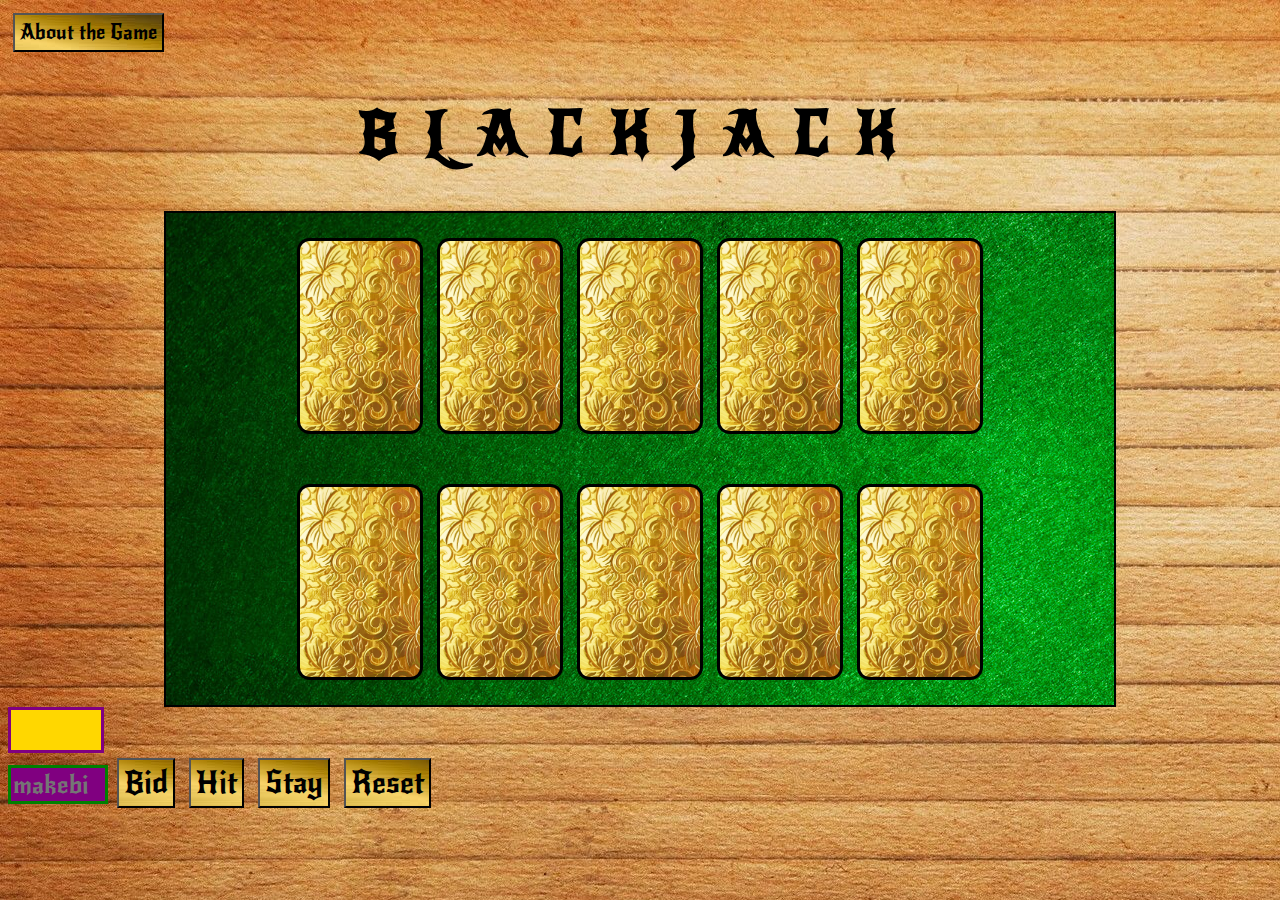
==== commit 1590148b: "got money to work and can play multiple rounds" ====
--- a/black-jack/index.html
+++ b/black-jack/index.html
@@ -14,8 +14,10 @@
         <div id ="modal-texbox">
           <div id = "modal-btn-bottom"><button id="close">Close</button>
             <p> <h2>Welcome to Blackjack</h2>
-              In order to win the game you must not reach $0 in your account. The way the game is played is by adding your cards together but the value they have, for instance 2 is equal to 2, 3 is equal to 3 and so forth. The only numbers that are different is J, Q, and K they all have a value of 10 and the Ace has a value of 11/1.</p>
+              In order to win the game you must not reach $0 in your account. The way the game is played is by adding your cards together but the value they have, for instance 2 is equal to 2, 3 is equal to 3 and so forth. The only numbers that are different is J, Q, and K they all have a value of 10 and the Ace has a value of 11.</p>
               <p> <h1>WARNING!</h1> Please bet at your own risk on how much you spend you may fear the consiquences of losing your own money</p>
+              <p>Remember to Reset after each round if you did not then you didn't read the instructions!!</P>
+
 
           </div>
         </div>
@@ -24,26 +26,24 @@
     <!-- create a card table -->
   <div class="flex-container">
     <!-- create card placements -->
-  <div class = "flex-board">
+    <div class = "flex-board">
     <!-- create cards -->
-  <div class = "cardPlacement"></div>
-  <div class = "cardPlacement"></div>
-  <div class = "cardPlacement"></div>
-  <div class = "cardPlacement"></div>
-  <div class = "cardPlacement"></div>
-  <div class = "cardPlacement"></div>
-  <div class = "cardPlacement"></div>
-  <div class = "cardPlacement"></div>
-  <div class = "cardPlacement"></div>
-  <div class = "cardPlacement"></div>
+      <div class = "cardPlacement"></div>
+      <div class = "cardPlacement"></div>
+      <div class = "cardPlacement"></div>
+      <div class = "cardPlacement"></div>
+      <div class = "cardPlacement"></div>
+      <div class = "cardPlacement"></div>
+      <div class = "cardPlacement"></div>
+      <div class = "cardPlacement"></div>
+      <div class = "cardPlacement"></div>
+      <div class = "cardPlacement"></div>
 
+    </div>
   </div>
+  <div id = "bank-box">
+      <div id= "bank"></div>
   </div>
-  <input type="text" placeholder="Name"/ id="name">
-
-    <div id = "bank-box">
-      <div id= "bank"></div>
-    </div>
     <input type="number" id="bid-box" placeholder="makebid"/>
     <button id="bid-btn">Bid</button>
     <button id="hit-btn">Hit</button>
